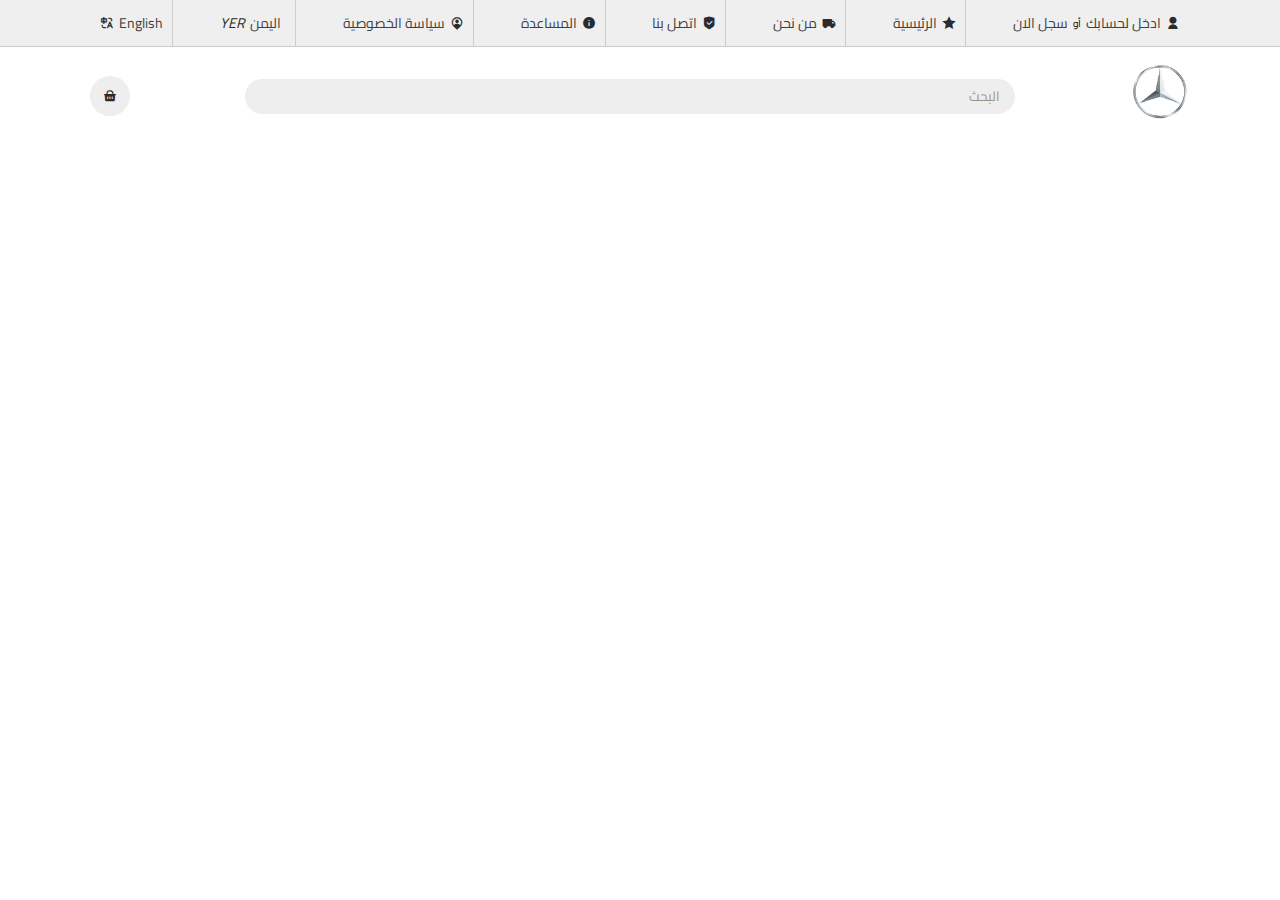
==== index.html @ 4c29668a "add header v1 not responsive" ====
<!DOCTYPE html>
<html lang="en">
<head>
    <meta charset="UTF-8">
    <meta http-equiv="X-UA-Compatible" content="IE=edge">
    <meta name="viewport" content="width=device-width, initial-scale=1.0">
    <meta name="author" content="hadi ahmed">
    <meta name="description" content="E-book-library">
    <meta name="keywoard" content="html , css , js">
    <link rel="stylesheet" href="css/style.css">
    <link rel="stylesheet" href="fonts/remixicon.css">
    <title>E-library Project</title>
</head>
<body>
    <header id="header" class="header">
        <div class="top-header">
            <div class="top-header-wrapper container">
                <ul>
                    <li>
                        <div class="regester-op nav-item" href="#">
                            <i class="ri-user-fill"></i>
                            <a class="create-acount" href="">ادخل لحسابك</a>
                            <span class="separator">أو</span>
                            <a class="login" href="">سجل الان</a>

                        </div>
                    </li>
                    <li>
                        <div class="nav-item" href="#">
                            <i class="ri-star-fill"></i>
                            <a class="home" href="">الرئيسية</a>
                        </div>
                    </li>
                    <li>
                        <div class="nav-item" href="#">
                            <i class="ri-truck-fill"></i>
                            <a class="about" href="">من نحن</a>
                        </div>
                    </li>
                    <li>
                        <div class="nav-item" href="#">
                            <i class="ri-shield-check-fill"></i>
                            <a class="contact" href="">اتصل بنا</a>
                        </div>
                    </li>
                    <li>
                        <div class="nav-item" href="#">
                            <i class="ri-information-fill"></i>
                            <a class="help" href="">المساعدة</a>
                        </div>
                    </li>
                    <li>
                        <div class="nav-item" href="#">
                            <i class="ri-map-pin-user-fill"></i>
                            <a class="permission" href="">سياسة الخصوصية</a>
                        </div>
                    </li>
                    <li>
                        <div class="country nav-item" href="#">
                            <i class="contry-flag"></i>
                            <a class="create-acount" href="">اليمن</a>
                            <i class="contry-currency">YER</i>
                        </div>
                    </li>
                    <li>
                        <div class="nav-item languages" href="#">
                            <i class="ri-translate"></i>
                            <a class="language" href="">english</a>
                        </div>
                    </li>
                    
                </ul>

            </div>
        </div>
        <div class="main-header">
            <div class="container main-header-wrapper">
                <div class="logo">
                    <a href="#"><img src="images/logo.png"></a>
                </div>
                <form class="search-frm">
                    <input type="search" placeholder="البحث">
                </form>
                <div class="basket">
                    <i class="ri-shopping-basket-fill"></i>
                </div>
            </div>

        </div>
        
    </header>


    <script src="js/script.js">

    </script>
    
</body>
</html>
---- css/style.css ----
@import url('https://fonts.googleapis.com/css2?family=Cairo:wght@200;300;400;500;600;700;800;900&display=swap');
/* ########### start global items ###########*/
:root
{
    --icon-color:#2b2b2b;
    --link-color:#423F3E;
    --input-bk:#eee;
    --input-color:#9A9483;
    --top-bar-bk:#efefef;
}
*
{
    margin: 0;
    padding: 0;
    box-sizing: border-box;
    border: none;
    outline: none;
    text-decoration: none;
    text-transform: capitalize;
    transition:all 0.5s linear;
    font-family: 'Cairo', sans-serif;
}
html
{
    font-size: 62.5%;
    scroll-behavior: smooth;
    scroll-padding-top: 9rem;
    overflow-x: hidden;
    direction: rtl;
}
body
{
    overflow-x: hidden;
    font-family: 'Cairo', sans-serif;
}
.container
{
    padding: 0 2rem;
    margin: 0 auto;
}
ul
{
    list-style: none;
}
img
{
    max-width: 100%;
    margin: auto;
}
i
{
    font-size: 1.4rem;
    color: var(--icon-color);
}
a
{
    font-size: 1.4rem;
    color: var(--link-color);
}

/*############ start header ##############*/
.header
{
    display: flex;
    align-items: center;
    flex-direction: column;
}
.header .top-header
{
    background: var(--top-bar-bk);
    width: 100%;
    border-bottom: 0.05rem solid #2424242a;
}
.header .top-header .top-header-wrapper ul
{
    display: flex;
    align-items: center;
    justify-content: space-between;
}
.header .top-header .top-header-wrapper ul li
{
    position: relative;

}
.header .top-header .top-header-wrapper ul li .languages i
{
    order: 2;

}
.header .top-header .top-header-wrapper ul li .languages .language
{
    order: 1;

}
.header .top-header .top-header-wrapper ul li:not(:first-of-type):before
{
    content: "";
    position: absolute;
    width: 0.1rem;
    height: 100%;
    background: #2424242a;

}
.header .top-header .top-header-wrapper ul li div
{
    padding: 1rem;
}
.header .top-header .top-header-wrapper .nav-item
{
    display: inline-flex;
    align-items: center;
    justify-content: center;
    column-gap: 0.5rem;
}
.header .main-header
{
    width: 100%;
    padding: 1.5rem;

}
.header .main-header .main-header-wrapper
{
    display: flex;
    justify-content: space-between;
    align-items: center;
}
.header .main-header .logo
{
    flex: 0 0 6rem;
}
.header .main-header .search-frm
{
    flex: 0 0 70%;
}
.header .main-header .search-frm input
{
    background: var(--input-bk);
    width: 100%;
    border-radius: 5rem;
    padding: .5rem;
}
.header .main-header .search-frm input::placeholder
{
    padding-right: 1rem;
    color: var(--input-color);
}
.header .main-header .basket
{
    background: var(--input-bk);
    width: 4rem;
    height: 4rem;
    line-height: 4rem;
    text-align: center;
    border-radius: 50%;
}
.header .main-header .basket i
{
    
}
/*############ end header ##############*/














/* ######### media query ###################*/
@media(max-width:567px)
{
    .container
    {
        width: 567px;
    }
}
@media(min-width:567px)
{
    .container
    {
        width: 540px;
    }
}
@media(min-width:768px)
{
    .container
    {
        width: 720px;
    }
}
@media(min-width:992px)
{
    .container
    {
        width: 960px;
    }
}
@media(min-width:1200px)
{
    .container
    {
        width: 1140px;
    }
}
@media(min-width:1400px)
{
    .container
    {
        width: 1320px;
    }
}
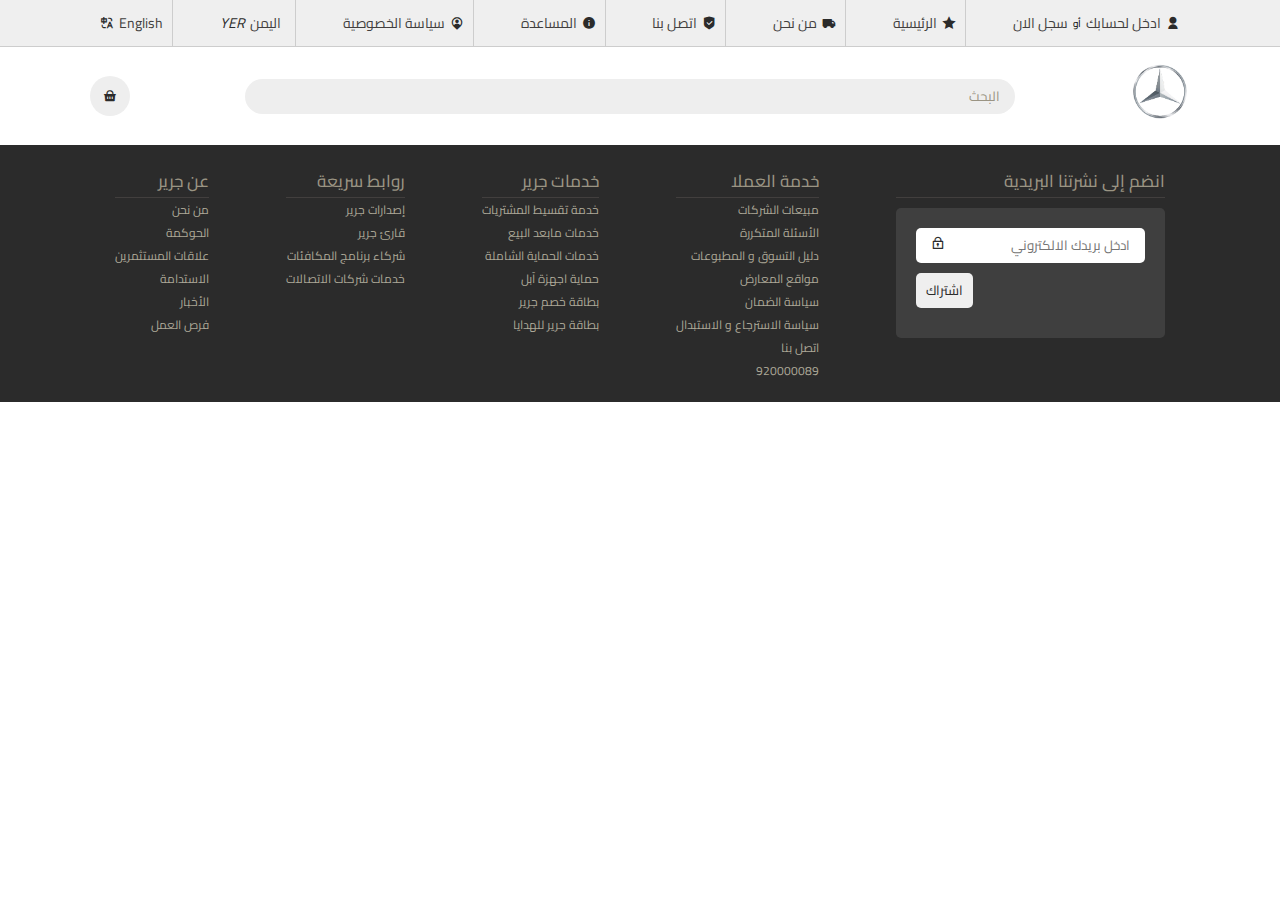
==== commit 48416937: "add footer without responsive" ====
--- a/index.html
+++ b/index.html
@@ -12,7 +12,9 @@
     <title>E-library Project</title>
 </head>
 <body>
+    <!--start header-->
     <header id="header" class="header">
+        <!--start top-bar-header-->
         <div class="top-header">
             <div class="top-header-wrapper container">
                 <ul>
@@ -73,6 +75,9 @@
 
             </div>
         </div>
+        <!--end top-bar-header-->
+
+        <!--start main-header-->
         <div class="main-header">
             <div class="container main-header-wrapper">
                 <div class="logo">
@@ -85,10 +90,75 @@
                     <i class="ri-shopping-basket-fill"></i>
                 </div>
             </div>
-
         </div>
+        <!--end main-header-->
         
     </header>
+    <!--end header-->
+
+
+
+    <!--start footer-->
+    <footer class="footer">
+        <div class="footer-links">
+            <div class="container">
+                <div class="footer-boxs">
+                    <div class="box">
+                        <h3>انضم إلى نشرتنا البريدية</h3>
+                        <div class="frm-container">
+                            <form>
+                                <div class="input-email">
+                                    <input type="email" placeholder="ادخل بريدك الالكتروني">
+                                    <i class="ri-lock-2-line"></i>
+                                </div>
+                                <input type="submit" class="btn" value="اشتراك">
+                            </form>
+                        </div>
+                    </div>
+                    <div class="box">
+                        <h3>خدمة العملا</h3>
+                        <a>مبيعات الشركات</a>
+                        <a>الأسئلة المتكررة</a>
+                        <a> دليل التسوق و المطبوعات</a>
+                        <a>مواقع المعارض</a>
+                        <a>سياسة الضمان</a>
+                        <a>سياسة الاسترجاع و الاستبدال </a>
+                        <a>اتصل بنا</a>
+                        <a>920000089</a>
+                        
+                    </div>
+                    <div class="box">
+                        <h3>خدمات جرير</h3>
+                        <a>خدمة تقسيط المشتريات</a>
+                        <a>خدمات مابعد البيع</a>
+                        <a> خدمات الحماية الشاملة</a>
+                        <a>حماية اجهزة آبل</a>
+                        <a>بطاقة خصم جرير</a>
+                        <a>بطاقة جرير للهدايا </a>
+                        
+                    </div>
+                    <div class="box">
+                        <h3>روابط سريعة</h3>
+                        <a>إصدارات جرير</a>
+                        <a>قارئ جرير</a>
+                        <a> شركاء برنامج المكافئات  </a>
+                        <a> خدمات شركات الاتصالات</a>
+                    </div>
+                    <div class="box">
+                        <h3 class="about-head">عن جرير</h3>
+                        <a>من نحن</a>
+                        <a>الحوكمة</a>
+                        <a>علاقات المستثمرين</a>
+                        <a>الاستدامة</a>
+                        <a>الأخبار</a>
+                        <a>فرص العمل</a>
+                        
+                    </div>
+                </div>
+            </div>
+        </div>
+    </footer>
+    <!--end footer-->
 
 
     <script src="js/script.js">
--- a/css/style.css
+++ b/css/style.css
@@ -56,6 +56,15 @@
 {
     font-size: 1.4rem;
     color: var(--link-color);
+    cursor: pointer;
+}
+.btn
+{
+    padding: 0.5rem 1rem;
+    border-radius: .5rem;
+    background: #efefef;
+    color: var(--icon-color);
+    margin: 1rem 0;
 }
 
 /*############ start header ##############*/
@@ -168,8 +177,58 @@
 
 
 
-
-
+/*############ start footer ##############*/
+.footer
+{
+    padding: 2rem;
+    background: var(--icon-color);
+}
+.footer h3
+{
+    color: var(--input-color);
+    border-bottom: 0.1rem solid var(--link-color);
+    font-size: 1.7rem;
+    font-weight: 500;
+}
+.footer .footer-boxs
+{
+    display: flex;
+    justify-content: space-between;
+    margin:0 2.5rem;
+    
+}
+.footer .footer-boxs .box
+{
+    display: flex;
+    flex-direction: column;
+}
+.footer .frm-container
+{
+    background: #3f3f3f;
+    width: 100%;
+    padding: 2rem;
+    margin-top: 1rem;
+    border-radius: 0.5rem;
+}
+.footer .frm-container form
+{
+    display: flex;
+    flex-direction: column;
+    align-items: self-end;
+}
+.footer form .input-email
+{
+    background: white;
+    padding: .5rem 1.5rem;
+    border-radius: 0.5rem;
+}
+.footer .footer-boxs .box a
+{
+    color: #ada898;
+    font-size: 1.2rem;
+}
+
+/*############ end footer ##############*/
 
 
 /* ######### media query ###################*/
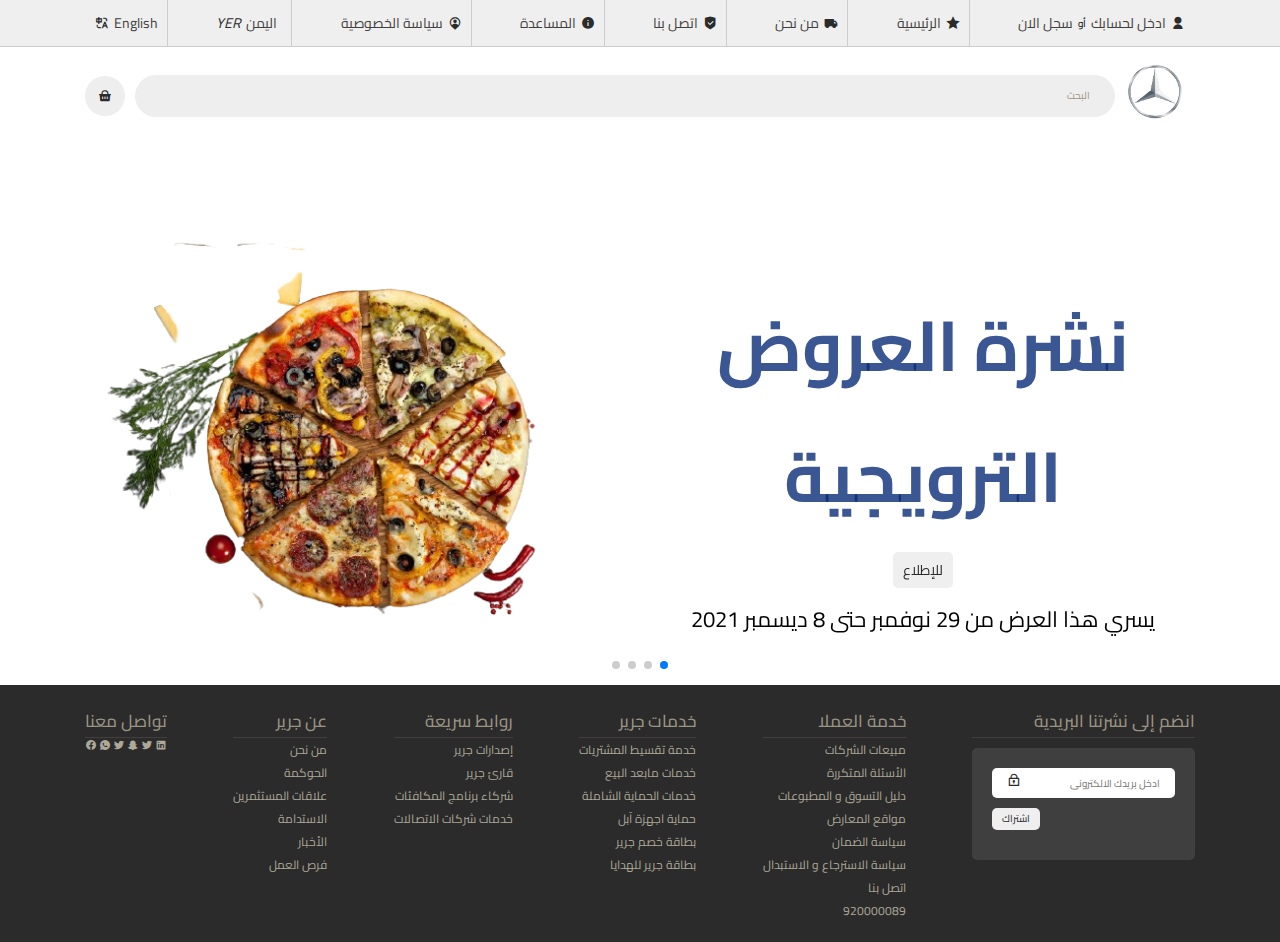
==== commit 5585a140: "add category" ====
--- a/index.html
+++ b/index.html
@@ -8,6 +8,10 @@
     <meta name="description" content="E-book-library">
     <meta name="keywoard" content="html , css , js">
     <link rel="stylesheet" href="css/style.css">
+    <!--walper slider library-->
+    <link rel="stylesheet"href="css/swiper-bundle.min.css"/>
+    <!--normalize library-->
+    <link rel="stylesheet" href="css/normalize.css">
     <link rel="stylesheet" href="fonts/remixicon.css">
     <title>E-library Project</title>
 </head>
@@ -16,7 +20,7 @@
     <header id="header" class="header">
         <!--start top-bar-header-->
         <div class="top-header">
-            <div class="top-header-wrapper container">
+            <div class="container">
                 <ul>
                     <li>
                         <div class="regester-op nav-item" href="#">
@@ -24,7 +28,7 @@
                             <a class="create-acount" href="">ادخل لحسابك</a>
                             <span class="separator">أو</span>
                             <a class="login" href="">سجل الان</a>
-
+    
                         </div>
                     </li>
                     <li>
@@ -72,7 +76,6 @@
                     </li>
                     
                 </ul>
-
             </div>
         </div>
         <!--end top-bar-header-->
@@ -80,6 +83,9 @@
         <!--start main-header-->
         <div class="main-header">
             <div class="container main-header-wrapper">
+                <div class="togle-menu">
+                    <i class="ri-menu-line"></i>
+                </div>
                 <div class="logo">
                     <a href="#"><img src="images/logo.png"></a>
                 </div>
@@ -96,70 +102,136 @@
     </header>
     <!--end header-->
 
+    <!--start home section-->
+    <section class="home container" id="home">
+        <div class="swiper home-slider">
+            <div class="swiper-wrapper wrapper">
+                <div class="swiper-slide slide">
+                    <div class="content">
+                        <h3>نشرة العروض الترويجية </h3>
+                        <a href="#" class="btn">للإطلاع</a>
+                        <p> يسري هذا العرض من 29 نوفمبر حتى 8 ديسمبر 2021</p>
+                    </div>
+                    <div class="image">
+                        <img src="images/AdobeStock_45358513_Preview.png" id="imgone" alt="">
+                    </div>
+                </div>
+                <div class="swiper-slide slide">
+                    <div class="content">
+                        <h3>نشرة العروض الترويجية </h3>
+                        <a href="#" class="btn">للإطلاع</a>
+                        <p> يسري هذا العرض من 29 نوفمبر حتى 8 ديسمبر 2021</p>
+                    </div>
+                    <div class="image">
+                        <img src="images/AdobeStock_216540976_Preview.png" id="imgone" alt="">
+                    </div>
+                </div>
+                <div class="swiper-slide slide">
+                    <div class="content">
+                        <h3>نشرة العروض الترويجية </h3>
+                        <a href="#" class="btn">للإطلاع</a>
+                        <p> يسري هذا العرض من 29 نوفمبر حتى 8 ديسمبر 2021</p>
+                    </div>
+                    <div class="image">
+                        <img src="images/AdobeStock_153325055_Preview (1).png" id="imgone" alt="">
+                    </div>
+                </div>
+                <div class="swiper-slide slide">
+                    <div class="content">
+                        <h3>نشرة العروض الترويجية </h3>
+                        <a href="#" class="btn">للإطلاع</a>
+                        <p> يسري هذا العرض من 29 نوفمبر حتى 8 ديسمبر 2021</p>
+                    </div>
+                    <div class="image">
+                        <img src="images/AdobeStock_175260252_Preview.png" id="imgone" alt="">
+                    </div>
+                </div>
+            </div>
+            <div class="swiper-pagination"></div>
+        </div>
+
+    </section>
+    <!--end home section-->
+
 
 
     <!--start footer-->
     <footer class="footer">
         <div class="footer-links">
-            <div class="container">
-                <div class="footer-boxs">
-                    <div class="box">
-                        <h3>انضم إلى نشرتنا البريدية</h3>
-                        <div class="frm-container">
-                            <form>
-                                <div class="input-email">
-                                    <input type="email" placeholder="ادخل بريدك الالكتروني">
-                                    <i class="ri-lock-2-line"></i>
-                                </div>
-                                <input type="submit" class="btn" value="اشتراك">
-                            </form>
-                        </div>
-                    </div>
-                    <div class="box">
-                        <h3>خدمة العملا</h3>
-                        <a>مبيعات الشركات</a>
-                        <a>الأسئلة المتكررة</a>
-                        <a> دليل التسوق و المطبوعات</a>
-                        <a>مواقع المعارض</a>
-                        <a>سياسة الضمان</a>
-                        <a>سياسة الاسترجاع و الاستبدال </a>
-                        <a>اتصل بنا</a>
-                        <a>920000089</a>
-                        
-                    </div>
-                    <div class="box">
-                        <h3>خدمات جرير</h3>
-                        <a>خدمة تقسيط المشتريات</a>
-                        <a>خدمات مابعد البيع</a>
-                        <a> خدمات الحماية الشاملة</a>
-                        <a>حماية اجهزة آبل</a>
-                        <a>بطاقة خصم جرير</a>
-                        <a>بطاقة جرير للهدايا </a>
-                        
-                    </div>
-                    <div class="box">
-                        <h3>روابط سريعة</h3>
-                        <a>إصدارات جرير</a>
-                        <a>قارئ جرير</a>
-                        <a> شركاء برنامج المكافئات  </a>
-                        <a> خدمات شركات الاتصالات</a>
-                    </div>
-                    <div class="box">
-                        <h3 class="about-head">عن جرير</h3>
-                        <a>من نحن</a>
-                        <a>الحوكمة</a>
-                        <a>علاقات المستثمرين</a>
-                        <a>الاستدامة</a>
-                        <a>الأخبار</a>
-                        <a>فرص العمل</a>
-                        
-                    </div>
-                </div>
-            </div>
+            <div class="container footer-boxs">
+                <div class="box">
+                    <h3>انضم إلى نشرتنا البريدية</h3>
+                    <div class="frm-container">
+                        <form>
+                            <div class="input-email">
+                                <input type="email" placeholder="ادخل بريدك الالكتروني">
+                                <i class="ri-lock-2-line"></i>
+                            </div>
+                            <input type="submit" class="btn" value="اشتراك">
+                        </form>
+                    </div>
+                </div>
+                <div class="box">
+                    <h3>خدمة العملا</h3>
+                    <a>مبيعات الشركات</a>
+                    <a>الأسئلة المتكررة</a>
+                    <a> دليل التسوق و المطبوعات</a>
+                    <a>مواقع المعارض</a>
+                    <a>سياسة الضمان</a>
+                    <a>سياسة الاسترجاع و الاستبدال </a>
+                    <a>اتصل بنا</a>
+                    <a>920000089</a>
+                    
+                </div>
+                <div class="box">
+                    <h3>خدمات جرير</h3>
+                    <a>خدمة تقسيط المشتريات</a>
+                    <a>خدمات مابعد البيع</a>
+                    <a> خدمات الحماية الشاملة</a>
+                    <a>حماية اجهزة آبل</a>
+                    <a>بطاقة خصم جرير</a>
+                    <a>بطاقة جرير للهدايا </a>
+                    
+                </div>
+                <div class="box">
+                    <h3>روابط سريعة</h3>
+                    <a>إصدارات جرير</a>
+                    <a>قارئ جرير</a>
+                    <a> شركاء برنامج المكافئات  </a>
+                    <a> خدمات شركات الاتصالات</a>
+                </div>
+                <div class="box">
+                    <h3 class="about-head">عن جرير</h3>
+                    <a>من نحن</a>
+                    <a>الحوكمة</a>
+                    <a>علاقات المستثمرين</a>
+                    <a>الاستدامة</a>
+                    <a>الأخبار</a>
+                    <a>فرص العمل</a>
+                    
+                </div>
+                <div class="box social-media">
+                    <h3 class="about-head">تواصل معنا</h3>
+                    <div class="social-icons">
+                        <a class="ri-facebook-circle-fill"></a>
+                        <a class="ri-whatsapp-fill"></a>
+                        <a class="ri-twitter-fill"></a>
+                        <a class="ri-snapchat-fill"></a>
+                        <a class="ri-twitter-fill"></a>
+                        <a class="ri-linkedin-box-fill"></a>
+                    </div>
+                    
+                    
+                </div>
+                
+            </div>
+            
         </div>
     </footer>
     <!--end footer-->
 
+
+    <script src="js/swiper-bundle.min.js"></script>
 
     <script src="js/script.js">
 
--- a/css/style.css
+++ b/css/style.css
@@ -35,8 +35,9 @@
 }
 .container
 {
-    padding: 0 2rem;
+    padding: 0 1.5rem;
     margin: 0 auto;
+    
 }
 ul
 {
@@ -80,28 +81,28 @@
     width: 100%;
     border-bottom: 0.05rem solid #2424242a;
 }
-.header .top-header .top-header-wrapper ul
+.header .top-header ul
 {
     display: flex;
     align-items: center;
     justify-content: space-between;
 }
-.header .top-header .top-header-wrapper ul li
+.header .top-header ul li
 {
     position: relative;
 
 }
-.header .top-header .top-header-wrapper ul li .languages i
+.header .top-header ul li .languages i
 {
     order: 2;
 
 }
-.header .top-header .top-header-wrapper ul li .languages .language
+.header .top-header ul li .languages .language
 {
     order: 1;
 
 }
-.header .top-header .top-header-wrapper ul li:not(:first-of-type):before
+.header .top-header ul li:not(:first-of-type):before
 {
     content: "";
     position: absolute;
@@ -110,11 +111,11 @@
     background: #2424242a;
 
 }
-.header .top-header .top-header-wrapper ul li div
+.header .top-header ul li div
 {
     padding: 1rem;
 }
-.header .top-header .top-header-wrapper .nav-item
+.header .top-header .nav-item
 {
     display: inline-flex;
     align-items: center;
@@ -132,6 +133,12 @@
     display: flex;
     justify-content: space-between;
     align-items: center;
+    column-gap: 1rem;
+}
+.header .main-header .togle-menu i
+{
+    font-size: 2.5rem;
+    display: none;
 }
 .header .main-header .logo
 {
@@ -139,14 +146,14 @@
 }
 .header .main-header .search-frm
 {
-    flex: 0 0 70%;
+    flex: 1 1 70%;
 }
 .header .main-header .search-frm input
 {
     background: var(--input-bk);
     width: 100%;
     border-radius: 5rem;
-    padding: .5rem;
+    padding: 1.5rem;
 }
 .header .main-header .search-frm input::placeholder
 {
@@ -170,7 +177,56 @@
 
 
 
-
+/*start home section*/
+.home .home-slider .slide
+{
+    display: flex;
+    flex-wrap: wrap;
+    align-items: center;
+    gap: 2rem;
+    padding-top: 9rem;
+}
+.home .home-slider .slide .content
+{
+    display: flex;
+    flex-direction: column;
+    flex:1 1 45rem;
+    letter-spacing: -0.8px;
+}
+.home .home-slider .slide .image
+{
+    flex: 1 1 45rem;
+}
+.home .home-slider .slide .image img
+{
+    width: 100%;
+}
+
+.home .home-slider .slide .content h3
+{
+    color: #092c77cb;
+    font-size: 7rem;
+    text-align: center;
+}
+.home .home-slider .slide .content p
+{
+    color: black;
+    font-size: 2.2rem;
+    padding: .5rem 0;
+    line-height: 1.5;
+    text-align: center;
+}
+.home .home-slider .slide .content a
+{
+
+    margin: 1rem auto;
+}
+.swiper-pagination-bullet-active
+{
+    background: var(--green);
+}
+
+/*end home section*/
 
 
 
@@ -180,7 +236,7 @@
 /*############ start footer ##############*/
 .footer
 {
-    padding: 2rem;
+    padding: 2rem 0;
     background: var(--icon-color);
 }
 .footer h3
@@ -194,14 +250,10 @@
 {
     display: flex;
     justify-content: space-between;
-    margin:0 2.5rem;
-    
-}
-.footer .footer-boxs .box
-{
-    display: flex;
-    flex-direction: column;
-}
+    flex-wrap: wrap;
+    
+}
+
 .footer .frm-container
 {
     background: #3f3f3f;
@@ -222,6 +274,11 @@
     padding: .5rem 1.5rem;
     border-radius: 0.5rem;
 }
+.footer .footer-boxs .box
+{
+    display: flex;
+    flex-direction: column;
+}
 .footer .footer-boxs .box a
 {
     color: #ada898;
@@ -232,29 +289,60 @@
 
 
 /* ######### media query ###################*/
-@media(max-width:567px)
+/* @media(max-width:567px)
 {
     .container
     {
         width: 567px;
     }
-}
-@media(min-width:567px)
-{
-    .container
-    {
-        width: 540px;
-    }
+} */
+@media(max-width:576px)
+{
+    html
+    {
+        font-size: 50%;
+    }
+    .container
+    {
+       
+    }
+    .header .top-header
+    {
+        display: none;
+    }
+    .header .main-header .togle-menu i
+    {
+        display: inline-block;
+    }
+    .footer .footer-boxs
+    {
+        flex-direction: column;
+    }
+    .footer .footer-boxs .box a
+    {
+        display: none;
+    }
+    .footer .footer-boxs .social-media a
+    {
+        display: inline-block;
+    }
+    
 }
 @media(min-width:768px)
 {
+  
     .container
     {
         width: 720px;
     }
-}
+  
+    
+    
+}
+
 @media(min-width:992px)
 {
+    
     .container
     {
         width: 960px;
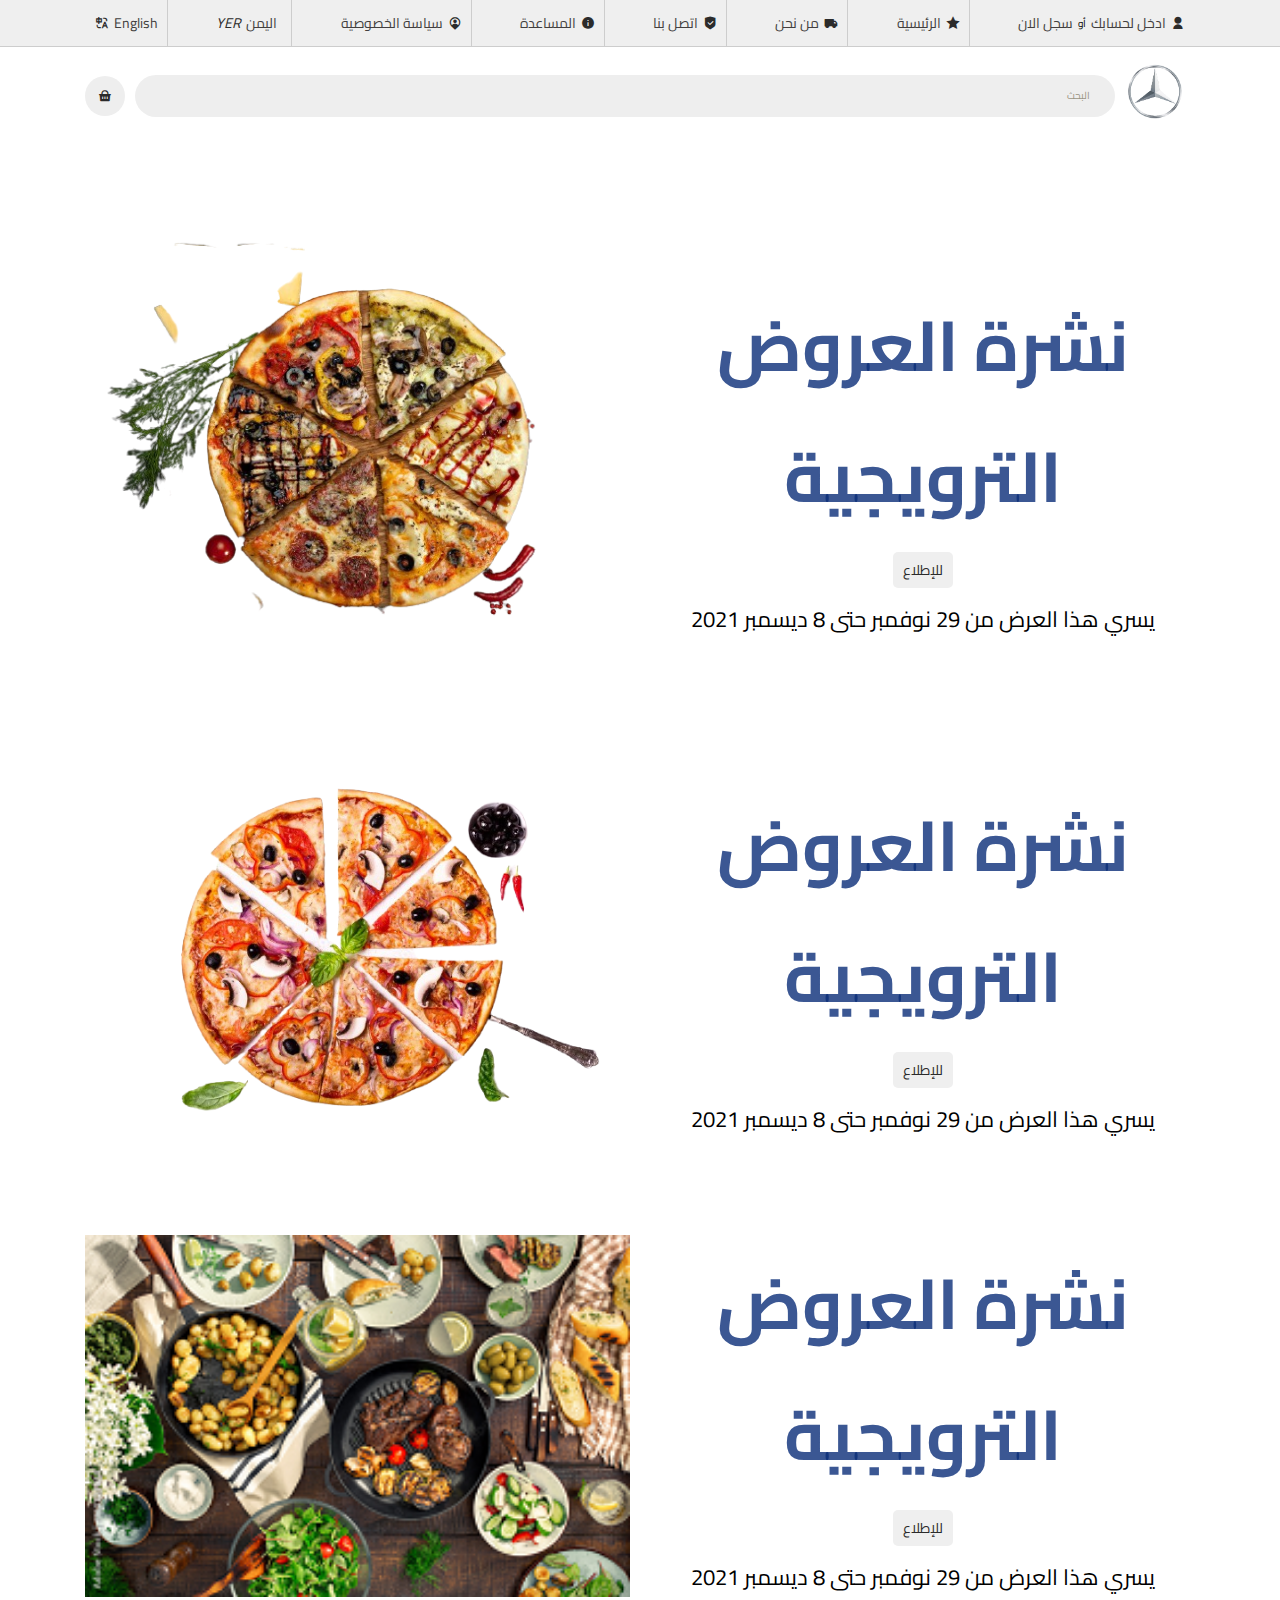
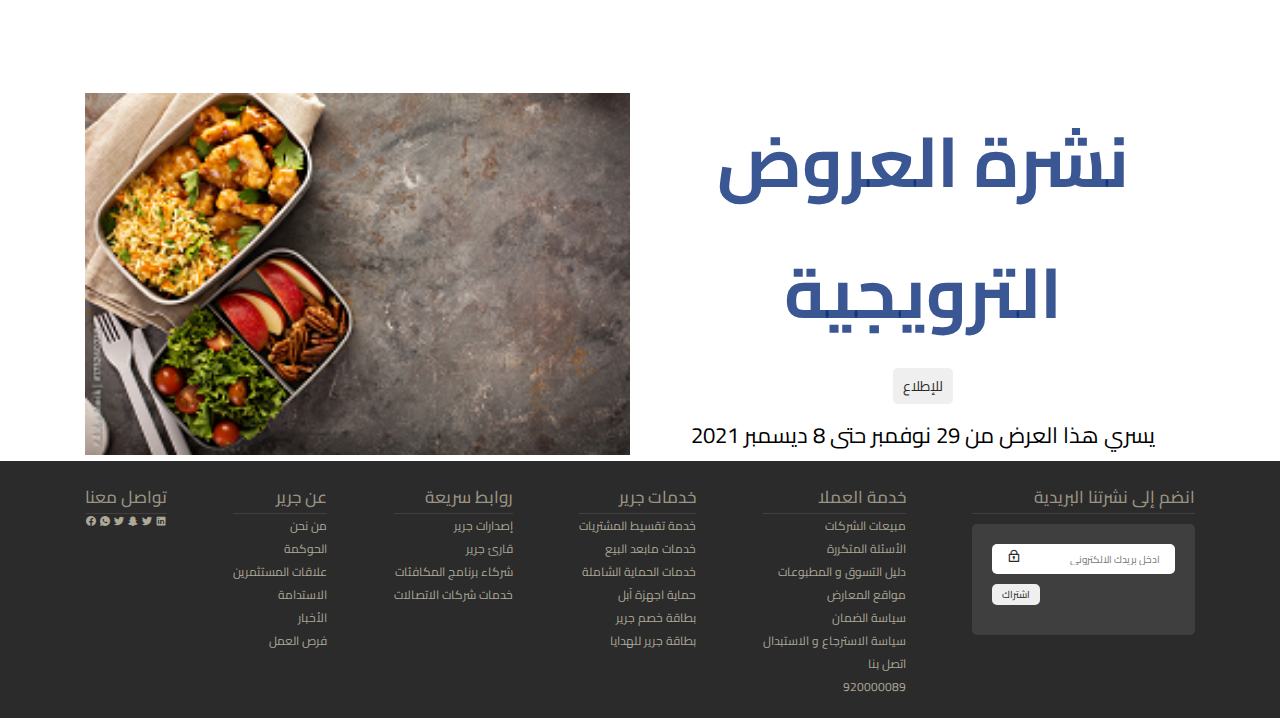
==== commit b12da6a0: "add category section" ====
--- a/index.html
+++ b/index.html
@@ -8,8 +8,6 @@
     <meta name="description" content="E-book-library">
     <meta name="keywoard" content="html , css , js">
     <link rel="stylesheet" href="css/style.css">
-    <!--walper slider library-->
-    <link rel="stylesheet"href="css/swiper-bundle.min.css"/>
     <!--normalize library-->
     <link rel="stylesheet" href="css/normalize.css">
     <link rel="stylesheet" href="fonts/remixicon.css">
@@ -230,9 +228,6 @@
     </footer>
     <!--end footer-->
 
-
-    <script src="js/swiper-bundle.min.js"></script>
-
     <script src="js/script.js">
 
     </script>
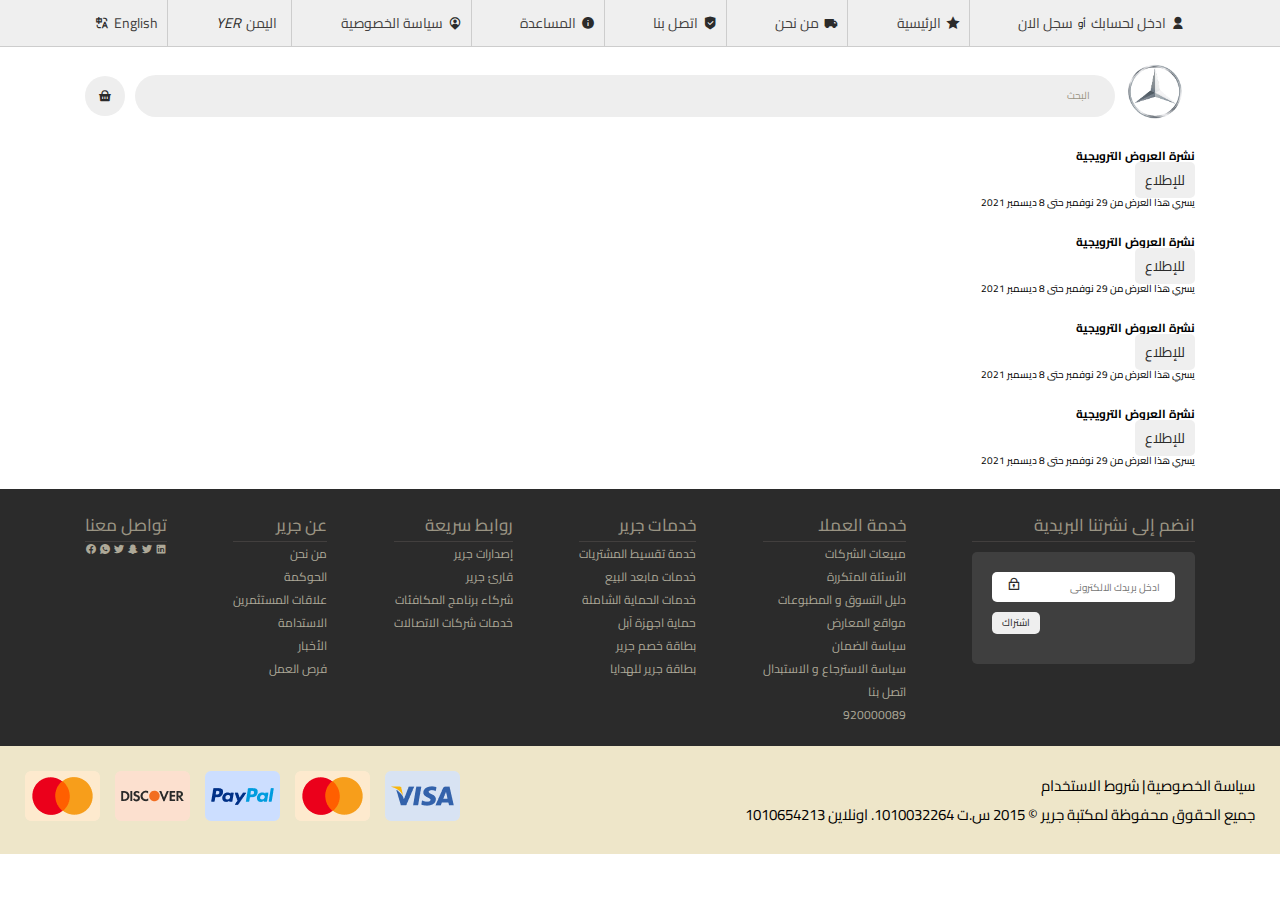
==== commit ac197c10: "details and check list" ====
--- a/index.html
+++ b/index.html
@@ -19,7 +19,7 @@
         <!--start top-bar-header-->
         <div class="top-header">
             <div class="container">
-                <ul>
+                <ul class="menu_list" id="menu_list">
                     <li>
                         <div class="regester-op nav-item" href="#">
                             <i class="ri-user-fill"></i>
@@ -81,7 +81,7 @@
         <!--start main-header-->
         <div class="main-header">
             <div class="container main-header-wrapper">
-                <div class="togle-menu">
+                <div class="togle-menu" id="togle-menu">
                     <i class="ri-menu-line"></i>
                 </div>
                 <div class="logo">
@@ -147,12 +147,8 @@
             </div>
             <div class="swiper-pagination"></div>
         </div>
-
     </section>
     <!--end home section-->
-
-
-
     <!--start footer-->
     <footer class="footer">
         <div class="footer-links">
@@ -178,8 +174,7 @@
                     <a>سياسة الضمان</a>
                     <a>سياسة الاسترجاع و الاستبدال </a>
                     <a>اتصل بنا</a>
-                    <a>920000089</a>
-                    
+                    <a>920000089</a>    
                 </div>
                 <div class="box">
                     <h3>خدمات جرير</h3>
@@ -188,8 +183,7 @@
                     <a> خدمات الحماية الشاملة</a>
                     <a>حماية اجهزة آبل</a>
                     <a>بطاقة خصم جرير</a>
-                    <a>بطاقة جرير للهدايا </a>
-                    
+                    <a>بطاقة جرير للهدايا </a>   
                 </div>
                 <div class="box">
                     <h3>روابط سريعة</h3>
@@ -206,7 +200,6 @@
                     <a>الاستدامة</a>
                     <a>الأخبار</a>
                     <a>فرص العمل</a>
-                    
                 </div>
                 <div class="box social-media">
                     <h3 class="about-head">تواصل معنا</h3>
@@ -218,12 +211,27 @@
                         <a class="ri-twitter-fill"></a>
                         <a class="ri-linkedin-box-fill"></a>
                     </div>
-                    
-                    
-                </div>
-                
-            </div>
-            
+                </div>
+            </div>
+        </div>
+        <div class="bottom-footer">
+            <div class="copy-right-section">
+                <div class="top-copy-right">
+                    <span>سياسة الخصوصية</span>
+                    <span>|</span>
+                    <span>شروط الاستخدام</span>
+                </div>
+                <div class="bottom-copy-right">
+                    <span>جميع الحقوق محفوظة لمكتبة جرير &copy; 2015 س.ت 1010032264. اونلاين 1010654213</span>
+                </div>
+            </div>
+            <div class="visa-section">
+                <a href="#"><img src="images/card1.png" alt="qitaf visa"></a>
+                <a href="#"><img src="images/card2.png" alt="mada visa"></a>
+                <a href="#"><img src="images/card3.png" alt="visa visa"></a>
+                <a href="#"><img src="images/card4.png" alt="master card"></a>
+                <a href="#"><img src="images/card2.png" alt="amercan express"></a>
+            </div>
         </div>
     </footer>
     <!--end footer-->
--- a/css/style.css
+++ b/css/style.css
@@ -80,12 +80,17 @@
     background: var(--top-bar-bk);
     width: 100%;
     border-bottom: 0.05rem solid #2424242a;
+    position: relative;
 }
 .header .top-header ul
 {
     display: flex;
     align-items: center;
     justify-content: space-between;
+}
+.header .top-header ul.active
+{
+    transform: translatex(0vw);
 }
 .header .top-header ul li
 {
@@ -168,76 +173,1122 @@
     line-height: 4rem;
     text-align: center;
     border-radius: 50%;
+    position: relative;
+    cursor: pointer;
 }
 .header .main-header .basket i
 {
     
 }
+.header .main-header .basket .conter
+{
+    position: absolute;
+    display: inline-block;
+    width: 2rem;
+    height: 2rem;
+    top: -2px;
+    left: -10px;
+    background: #000;
+    color: #fff;
+    line-height: 2rem;
+    border-radius: 50%;
+
+}
+
+/* start login modale*/
+
+.modal-login,
+.modal-content
+{
+    position: absolute;
+    top: 50%;
+    left: 50%;
+    transform: translate(-50%,-50%);
+    background: #fff;
+}
+.modal-login
+{
+    width: 100vw;
+    height: 100vh;
+    background: rgba(0,0,0,0.6);
+    z-index: 2500;
+    display: none;
+}
+.modal-login.active
+{
+    display: block;
+}
+.modal-content
+{
+    width: 400px;
+    height: 350px;
+    padding: 1.8rem;
+    border-radius: 5px;
+    box-shadow: 0 3px 12px 0 rgba(0, 0, 0, 0.3);
+}
+.modal-content h2
+{
+    text-align: center;
+    font-size: 2rem;
+    border-bottom: 0.05rem solid #22222229;
+    padding: 1rem;
+    margin-bottom: 1rem;
+}
+.modal-content form
+{
+    width: 100%;
+}
+.modal-content form .email-input,
+.modal-content form .password-input
+{
+    margin-bottom: 1rem;
+    background: #eee;
+
+}
+.modal-content form .email-input input,
+.modal-content form .password-input input
+{
+    width: 100%;
+    padding: 1.5rem 1.5rem;
+    border-radius: 0.5rem;
+    background: transparent;
+
+}
+.modal-login .modal-content form input[type="submit"]
+{
+    width: 100%;
+    background: rgb(243, 43, 43);
+    color: white;
+    padding: 1.5rem;
+    border-radius: 0.5rem;
+    margin-bottom: 4rem;
+    font-size: 1.7rem;
+
+
+}
+.modal-content form .sure-msg
+{
+   display: block;
+   text-align: center;
+   margin: 0.5rem 0;
+}
+.modal-content .create-acount
+{
+    text-align: center;
+    padding: 1.5rem 4.5rem;
+    border-radius: 0.5rem;
+    display: block;
+    margin: 1rem auto;
+    background: #fff;
+    box-shadow: 0 2px 10px 0 rgba(0, 0, 0, 0.2);
+}
+.close-btn
+{
+    position: relative;
+    right: 5%;
+    top: 5%;
+    width: 40px;
+    height: 40px;
+    background: #ccc;
+    line-height: 40px;
+    text-align: center;
+    border-radius: 50%;
+    cursor: pointer;
+}
+.close-btn i
+{
+    font-size: 2.5rem;
+    color: #2b2b2b;
+
+}
+/* end login modale*/
+
+
+/* start signin modale*/
+
+.modal-signin,
+.modal-content
+{
+    position: absolute;
+    top: 50%;
+    left: 50%;
+    transform: translate(-50%,-50%);
+    background: #fff;
+}
+.modal-signin
+{
+    width: 100vw;
+    height: 100vh;
+    background: rgba(0,0,0,0.6);
+    z-index: 2500;
+    display: none;
+}
+.modal-signin.active
+{
+    display: block;
+}
+.modal-content
+{
+    max-width: 90%;
+    height: 630px;
+    padding: 1.8rem;
+    border-radius: 5px;
+    box-shadow: 0 3px 12px 0 rgba(0, 0, 0, 0.3);
+}
+.modal-content h2
+{
+    text-align: center;
+    font-size: 2rem;
+    border-bottom: 0.05rem solid #22222229;
+    padding: 1rem;
+    margin-bottom: 1rem;
+}
+.modal-content form
+{
+    width: 100%;
+}
+.modal-content .number-input
+{
+    display: flex;
+    justify-content: space-between;
+    
+
+
+}
+.modal-content .number-input input
+{
+    width: 70%;
+    background: #eee;
+    padding: 0 .5rem;
+    border-radius: 0.5rem;
+}
+.modal-content .number-input .number
+{
+  
+}
+.modal-content .number-input .country-code
+{
+    display: flex;
+    flex-direction: column;
+    justify-content: center;
+    align-items: center;
+    background: #eee;
+    border-radius: 0.5rem;
+    padding: 0.5rem 1rem;
+
+}
+.modal-content form .info-send
+{
+    margin-bottom: 1rem;
+    display: inline-block;
+}
+.modal-content .number-input .country-code select
+{
+    background: transparent;
+}
+.modal-content form .first-name-input,
+.modal-content form .family-name-input,
+.modal-content form .email-input,
+.modal-content form .sure-email-input,
+.modal-content form .password-input
+{
+    margin-bottom:0.5rem ;
+    background: #eee;
+
+}
+.modal-content form .first-name-input input,
+.modal-content form .family-name-input input,
+.modal-content form .email-input input,
+.modal-content form .sure-email-input input,
+.modal-content form .password-input input
+{
+    width: 100%;
+    padding: 1.5rem 1.5rem;
+    border-radius: 0.5rem;
+    background: transparent;
+
+}
+.modal-content form input[type="submit"]
+{
+    width: 100%;
+    background: #eee;
+    color: rgba(34, 34, 34, 0.664);
+    padding: 1.5rem;
+    border-radius: 0.5rem;
+    margin-bottom: 0.5rem;
+    font-size: 1.7rem;
+
+
+}
+.modal-content form input[type="submit"]:hover
+{
+    background: rgba(37, 84, 146, 0.788);
+    color: #fff;
+    cursor: pointer;
+}
+form .checkbox-sure
+{
+    display: flex;
+    align-items: center;
+}
+.modal-content form .sure-msg
+{
+   display: block;
+   text-align: center;
+   margin: 0.5rem 0;
+}
+.modal-content .create-acount
+{
+    text-align: center;
+    padding: 1.5rem 4.5rem;
+    border-radius: 0.5rem;
+    display: block;
+    margin: 1rem auto;
+    background: #fff;
+    box-shadow: 0 2px 10px 0 rgba(0, 0, 0, 0.2);
+}
+.close-signin-btn
+{
+    position: relative;
+    right: 5%;
+    top: 5%;
+    width: 40px;
+    height: 40px;
+    background: #ccc;
+    line-height: 40px;
+    text-align: center;
+    border-radius: 50%;
+    cursor: pointer;
+}
+.close-signin-btn i
+{
+    font-size: 2.5rem;
+    color: #2b2b2b;
+
+}
+/* end signin modale*/
 /*############ end header ##############*/
 
-
-
-/*start home section*/
-.home .home-slider .slide
-{
-    display: flex;
+/*############ start slider ##############*/
+.slider
+{
+    padding: 1rem 0;
+    position: relative;
+    background: linear-gradient(to right,#eee,#ada898),
+                linear-gradient(35deg,#eee,#effefe),
+                linear-gradient(90deg,#9A9483,#effefe);
+}
+.slider .form-ouer
+{
+    width: 100%;
+    overflow: hidden;
+    position: relative;
+}
+.arrow-right
+{
+    position: absolute;
+    right: 0%;
+    top: 50%;
+    transform: translate(-0%,-50%);
+    cursor: pointer;
+
+}
+.arrow-left
+{
+    position: absolute;
+    left: 0%;
+    top: 50%;
+    transform: translate(0%,-50%);
+    cursor: pointer;
+    
+}
+.arrow-right i,.arrow-left i
+{
+    font-size: 4rem;
+    color: #423F3E;
+
+}
+.slider ul
+{
+    width: 400%;
+    display: flex;
+    column-gap: 2rem;
+    animation: slidin 10s ease-in-out infinite;
+}
+.slider ul:hover
+{
+    animation-play-state: paused;
+
+}
+.slider ul li
+{
+    width: 100%;
+}
+.slider ul li .content
+{
+    display: flex;
+    flex-direction: row-reverse;
+    justify-content: space-around;
     flex-wrap: wrap;
-    align-items: center;
-    gap: 2rem;
-    padding-top: 9rem;
-}
-.home .home-slider .slide .content
-{
-    display: flex;
+}
+.slider ul li .content img
+{
+
+}
+.slider ul li .content .txt-ifon
+{
+    display: flex;
+    align-items: center;
     flex-direction: column;
-    flex:1 1 45rem;
-    letter-spacing: -0.8px;
-}
-.home .home-slider .slide .image
-{
-    flex: 1 1 45rem;
-}
-.home .home-slider .slide .image img
-{
-    width: 100%;
-}
-
-.home .home-slider .slide .content h3
-{
-    color: #092c77cb;
-    font-size: 7rem;
+
+}
+.slider ul li .content .txt-ifon h2
+{
+    font-size: 4rem;
+    font-weight: 800;
+    color: rgba(11, 11, 112, 0.801);
+}
+.slider ul li .content .txt-ifon a
+{
+    color: rgb(233, 20, 20);
+    background: rgba(230, 230, 14, 0.979);
+    font-size: 1.6rem;
+    font-weight: 900;
+    padding: 1rem 2rem;
+}
+.slider ul li .content .txt-ifon span
+{
+    font-size: 1.7rem;
+
+}
+.slider h5
+{
+    background: #2b2b2b;
     text-align: center;
-}
-.home .home-slider .slide .content p
-{
-    color: black;
+    font-size: 1.4rem;
+    color: #eee;
+    position: absolute;
+    bottom: 0;
+    width: 100%;
+    margin: 0;
+}
+@keyframes slidin
+{
+    5%,10%
+    {
+        right: -100%;
+    }
+    15%,30%
+    {
+        margin-right: -100%;
+    }
+    35%,50%
+    {
+        margin-right: -200%;
+    }
+    55%,70%
+    {
+        margin-right: -300%;
+    }
+    75%,90%
+    {
+        margin-right: -400%;
+    }
+}
+
+/*############ end slider ##############*/
+
+
+/*############ start category section ##############*/
+.category
+{
+    padding: 2rem 0;
+
+}
+.category .category-cont
+{
+    display: flex;
+    column-gap: 5%;
+
+}
+.category .filter
+{
+    flex-basis: 30%;
+
+}
+.category .filter ul
+{
+    display: flex;
+    align-items: center;
+    column-gap: 1rem;
+} 
+.category .filter ul li a
+{
+    color: rgb(80, 80, 235);
+}
+.category .category-cont .content
+{
+    flex: 0 0 60%;
+}
+.filter .filter-cho
+{
+    display: flex;
+    align-items: center;
+    column-gap: 1.5rem;
+    color: green;
+    border: 0.2rem solid green;
+    font-size: 1.6rem;
+    font-weight: 600;
+    background: #fff;
+}
+.filter .filter-cho i
+{
+    color: green;
+}
+.filter .filter-box
+{
+    overflow: hidden;
+    border: .005rem solid hsla(240, 57%, 31%, 0.5);
+    border-radius: .5rem;
+    
+
+}
+.filter-box span,
+.filter-box i,
+.filter-box label
+{
+    font-size: 1.7rem;
+}
+.filter .filter-box .filter-box-header
+{
+    background: green;
+    padding: 1rem;
+    color: #fff;
+    font-size: 2rem;
+}
+.filter .filter-box .parent-tab
+{
+    
+}
+.filter .filter-box .parent-tab label
+{
+    display: flex;
+    justify-content: space-between;
+    align-items: center;
+    padding: 1rem;
+    background: rgba(153, 183, 238, 0.507);
+    color: #2b2b2b;
+    border-bottom: 0.005rem solid rgba(101, 121, 160, 0.288);
+}
+.filter .filter-box .parent-tab .content
+{
+    display: none;
+    padding: 1rem;
+}
+.price-content
+{
+    padding: 3rem 1rem 1rem 1rem;
+
+}
+.price-content.hidden
+{
+    display: none;
+}
+.price-content .prise-range
+{
+    padding: 0 2rem;
+
+}
+.price-content .prise-range span
+{
+    display: inline-block;
+    height: 1.2rem;
+    width: 100%;
+    background:#9A9483;
+    position: relative;
+
+}
+.price-content .prise-range span::before
+{
+    content: "";
+    position: absolute;
+    left: 0;
+    top: 50%;
+    background: red;
+    width: 2rem;
+    height: 2rem;
+    transform: translate(-50%, -50%);
+    cursor: pointer;
+
+}
+.price-content .prise-range span::after
+{
+    content: "";
+    position: absolute;
+    left: 100%;
+    top: 50%;
+    background: red;
+    width: 2rem;
+    height: 2rem;
+    transform: translate(-50%, -50%);
+    cursor: pointer;
+
+}
+.price-content .prise-values
+{
+    display: flex;
+    justify-content: space-between;
+    padding: 0 1rem;
+}
+.price-content .prise-values span
+{
+    font-size: 1.7rem;
+    color: rgb(116, 104, 104);
+
+}
+.order-product
+{
+    flex: 1;
+
+}
+.order-product .show-more
+{
+    width: 100%;
+    padding: 1rem;
+    color: #fff;
+    background: rgba(37, 84, 146, 0.788);
+    border-radius: 0.5rem;
+    margin: 1rem 0;
+    cursor: pointer;
+}
+.order-product .show-more:hover
+{
+    background: rgb(30, 92, 172);
+}
+.order-product .order-criteria
+{
+    display: flex;
+    justify-content: space-between;
+    align-items: center;
+    padding: 1.5rem 0;
+
+}
+.order-product .box-wrapper
+{
+    display: grid;
+    grid-template-columns: repeat(auto-fit,minmax(13rem,1fr));
+    gap: 1.5rem;
+
+}
+.order-product .box-wrapper .box
+{
+    border: 0.1rem solid rgba(0, 0, 0, 0.5);
+    overflow: hidden;
+    border-radius: 0.5rem;
+    position: relative;
+
+}
+.order-product .box-wrapper .box .image
+{
+    height: 130px;
+    position: relative;
+}
+.order-product .box-wrapper .box .timer 
+{
+    position: absolute;
+    bottom: 0;
+    left: 0;
+    width: 100%;
+    text-align: center;
+    background: rgb(116, 104, 104);
+    color: #fff;
+    font-size: 2rem;
+    font-weight: bold;
+}
+.order-product .box-wrapper .box .image img
+{
+    width: 100%;
+    height: 100%;
+}
+.order-product .box-wrapper .box .book-name
+{
+    display: flex;
+    flex-direction: row-reverse;
+    column-gap: 0.5rem;
+    justify-content: center;
+    align-items: center;
+}
+.order-product .box-wrapper .box .book-info
+{
+    text-align: center;
+}
+.order-product .box-wrapper .box .book-price
+{
+    display: flex;
+    flex-direction: column;
+    justify-content: center;
+    text-align: center;
+}
+.order-product .box-wrapper .box .other-ref
+{
+    text-align: center;
+    margin: 0.5rem 0;
+}
+.order-product .box-wrapper .box .bottom-box
+{
+    display: flex;
+    justify-content: space-between;
+    align-items: center;
+    padding: 1.5rem;
+
+}
+.order-product .box-wrapper .box .bottom-box i
+{
+    font-size: 2rem;
+    font-weight: 600;
+    cursor: pointer;
+}
+.order-product .box-wrapper .box .bottom-box .shopping-basket
+{
+    width: 4rem;
+    height: 4rem;
+    line-height: 4rem;
+    border-radius: 50%;
+    text-align: center;
+    background: rgb(230, 21, 21);
+    cursor: pointer;
+}
+.order-product .box-wrapper .box .bottom-box .shopping-basket i
+{
+    color: #fff;
     font-size: 2.2rem;
-    padding: .5rem 0;
-    line-height: 1.5;
+}
+.footer-category
+{
+    background-color: #fff;
+    border-radius: 0 0 5px 5px;
+    padding: 15px;
+    margin: 10px -10px 0;
+    border-top: 10px solid #f1f1f1;
+}
+.footer-category h1
+{
+    color: green;
+    font-size: 1.7rem;
+}
+/*############ end category section ##############*/
+
+
+/*############ start order by category section ##############*/
+.order-by-category
+{
+    width: 100%;
+    position: relative;
+}
+.order-by-category .arrow-right
+{
+    position: absolute;
+    right: 0%;
+    top: 50%;
+    transform: translate(0%,-50%);
+    cursor: pointer;
+
+}
+.order-by-category .arrow-left
+{
+    position: absolute;
+    left: 0%;
+    top: 50%;
+    transform: translate(0%,-50%);
+    cursor: pointer;
+    
+}
+.order-by-category .form-outer
+{
+    width: 100%;
+    overflow: hidden;
+    
+}
+.order-by-category ul
+{
+    width: 200%;
+    display: flex;
+}
+.order-by-category ul li
+{
+    width: 25%;
+    margin: 2rem 0.5rem;
+    background: #eee;
+    padding: 2rem 1.5rem;
+    display: flex;
+    flex-direction: column;
+    align-items: center;
+    justify-content: center;
+    border-radius: 0.5rem;
+    cursor: pointer;
+}
+.cat-logo
+{
+    width: 4rem;
+    height: 4rem;
+    line-height: 4rem;
+    background: red;
+    color: white;
     text-align: center;
-}
-.home .home-slider .slide .content a
-{
-
-    margin: 1rem auto;
-}
-.swiper-pagination-bullet-active
-{
-    background: var(--green);
-}
-
-/*end home section*/
-
-
-
-
-
-
-/*############ start footer ##############*/
+    border-radius: 50%;
+}
+.order-by-category li h3
+{
+    font-size: 2rem;
+    padding: 1rem 0;
+    color: red;
+}
+li:nth-child(2) .cat-logo
+{
+    background: rgb(226, 130, 5);
+
+}
+li:nth-child(2) h3
+{
+    color: rgb(226, 130, 5);
+    font-size: 2rem;
+}
+li:nth-child(3) .cat-logo
+{
+    background: rgb(79, 101, 223);
+
+}
+li:nth-child(3) h3
+{
+    color: rgb(79, 101, 223);
+    font-size: 2rem;
+}
+li:nth-child(4) .cat-logo
+{
+    background: rgba(241, 146, 67, 0.829);
+
+}
+li:nth-child(4) h3
+{
+    color: rgba(241, 146, 67, 0.829);
+    font-size: 2rem;
+}
+li:nth-child(5) .cat-logo
+{
+    background: rgba(110, 36, 7, 0.829);
+
+}
+li:nth-child(5) h3
+{
+    color: rgba(110, 36, 7, 0.829);
+    font-size: 2rem;
+}
+li:nth-child(6) .cat-logo
+{
+    background: rgba(201, 46, 92, 0.918);
+
+}
+li:nth-child(6) h3
+{
+    color: rgba(201, 46, 92, 0.918);
+    font-size: 2rem;
+}
+.cat-logo i
+{
+    color: #fff;
+    font-size: 1.7rem;
+}
+/*############ end order by category section ##############*/
+
+
+/*############ start details section ##############*/
+.detail
+{
+    padding-top: 2rem;
+    padding-bottom: 2rem;
+
+}
+.detail .top-bar
+{
+
+}
+.detail .top-bar ul
+{
+    display: flex;
+    align-items: center;
+    column-gap: 2rem;
+}
+.detail .top-bar ul a
+{
+    color: blue;
+}
+.detail .top-bar ul span
+{
+    color: #423F3E;
+}
+.detail .book-info
+{
+    padding: 2rem;
+    display: flex;
+    justify-content: space-between;
+    gap: 3rem;
+
+}
+.book-info .book-image-box
+{
+    max-width: 400px;
+    background: #eee;
+    border: 1px solid #000;
+    border-radius: 5px;
+    display: flex;
+    flex-direction: column;
+    align-items: center;
+    justify-content: space-around;
+    padding: 1rem 2rem;
+    flex-basis: calc(100% / 3);
+}
+.book-image-box .bg-image
+{
+    width: 60%;
+}
+.book-image-box .bg-image img
+{
+    width: 100%;
+}
+.book-image-box .sm-image
+{
+    width: 15%;
+    padding: 1rem 1rem;
+    border: 2px solid blue;
+    border-radius: 5px;
+}
+.book-image-box .sm-image img
+{
+    width: 100%;
+}
+.detail .book-detail-box
+{
+    flex-basis: calc(100% / 3);
+
+}
+.detail .book-detail-box h2
+{
+    font-size: 2.2rem;
+}
+.detail .book-detail-box .show-more
+{
+    display: flex;
+    justify-content: flex-start;
+    align-items: center;
+    
+}
+.detail .book-detail-box .show-more a,
+.detail .book-detail-box .show-more i
+{
+    font-size: 1.7rem;
+    color: blue;
+
+}
+.detail .prise-box
+{
+    display: flex;
+    flex-direction: column;
+    justify-content: center;
+    align-items: flex-start;
+}
+.detail .prise-box .prise
+{
+    color: red;
+    font-size: 2.5rem;
+    font-weight: bold;
+}
+.detail .prise-box .tax
+{
+    font-size: 1.2rem;
+    color: #423f3e7a;
+    width: 100%;
+    line-height: 1;
+}
+.detail .rate
+{
+    display: flex;
+    flex-direction: column;
+    align-items: flex-end;
+}
+.detail .rate .star
+{
+    display: flex;
+    justify-content: space-between;
+    align-items: center;
+    column-gap: 0.5rem;
+}
+.detail .rate .star i
+{
+    color: #d8d81df7;
+    font-size: 1.7rem;
+    font-weight: bolder;
+}
+.detail .rate .product-info
+{
+    display: flex;
+    justify-content: space-between;
+    column-gap: 0.5rem;
+    flex-direction: row-reverse;
+}
+.detail .available-format
+{
+
+}
+.detail .available-format h5
+{
+    font-size: 1.7rem;
+    color: var(--link-color);
+}
+.detail .available-format .electro-book,
+.detail .available-format .print-book
+{
+    display: flex;
+    justify-content: space-between;
+    align-items: center;
+    gap: 0.5rem;
+}
+.add-to-basket-box
+{
+    flex-basis: calc(100% / 3);
+    padding: 1rem 1.5rem;
+    background: #eee;
+}
+.add-to-basket-box .note
+{
+    background: rgb(245, 245, 160);
+    color: #262626;
+    text-align: right;
+    padding: 1rem;
+    border-radius: 0.3rem;
+    font-size: 1.6rem;
+    line-height: 1.6;
+    display: flex;
+    flex-direction: column;
+    border-inline-start: 5px solid rgb(158, 158, 8);
+    margin-bottom: 1rem;
+}
+.add-to-basket-box .note .not
+{
+    font-size: 1.7rem;
+    font-weight: bold;
+}
+.add-to-basket-box .note .read-more
+{
+    color: blue;
+}
+.detail .basket-btn
+{
+    display: flex;
+    flex-direction: row-reverse;
+    justify-content: space-between;
+    align-items: center;
+}
+.detail .basket-btn button
+{
+    flex-basis: 80%;
+    background: red;
+    color: #fff;
+    border-radius: 0.5rem;
+    padding: 1rem;
+
+}
+.detail .basket-btn select
+{
+    padding: 1rem;
+    border-radius: 0.5rem;
+}
+.detail .more-info 
+{
+    display: flex;
+    flex-wrap: wrap;
+    justify-content: space-between;
+    padding: 2rem;
+    background: #fff;
+    margin-top: 1rem;
+    border-radius: 0.5rem;
+}
+.detail .more-info .one,
+.detail .more-info .two,
+.detail .more-info .three
+{
+    display: flex;
+    align-items: center;
+    flex-basis: 50%;
+}
+.book-description
+{
+    background: #eee;
+    padding: 2rem;
+    border: 0.05rem solid #9e9e9e;
+}
+.specification-box
+{
+    margin: 3rem 0;
+    border-bottom: 0.1rem solid #9e9e9e;
+    padding: 1rem 0;
+    border-radius: 1rem;
+}
+.specification-header
+{
+    font-size: 1.7rem;
+}
+.specification-box div
+{
+    padding: 1rem;
+    border-bottom: 0.05rem solid #9e9e9e;
+    display: flex;
+    gap: 10rem;
+}
+.customer-btn
+{
+    display: flex;
+    align-items: center;
+    justify-content: space-between;
+    background: rgba(15, 15, 207, 0.842);
+    color: #fff;
+    padding: 1rem 1.5rem;
+    border-radius: 0.5rem;
+    column-gap: 1rem;
+    cursor: pointer;
+}
+.customer-btn i
+{
+    color: #fff;
+}
+.customer-reviews-header
+{
+    display: flex;
+    justify-content: flex-start;
+    column-gap: 2rem;
+    align-items: center;
+    margin-bottom: 2rem;
+    font-size: 1.7rem;
+}
+
+
+
+
+/*############ end details section ##############*/
+
+/*############ start checkout section ##############*/
+
+
 .footer
 {
+    background: rgb(238, 230, 201);
+    
+    
+}
+.footer .footer-links
+{
+    background: var(--icon-color);
     padding: 2rem 0;
-    background: var(--icon-color);
+
 }
 .footer h3
 {
@@ -284,81 +1335,123 @@
     color: #ada898;
     font-size: 1.2rem;
 }
+.bottom-footer
+{
+    padding: 2.5rem;
+    display: flex;
+    flex-wrap: wrap;
+    gap: 2rem;
+    justify-content: space-between;
+    align-items: center;
+}
+.footer .bottom-footer span
+{
+    font-size: 1.5rem;
+
+}
+.footer .visa-section
+{
+    display: flex;
+    justify-content: space-between;
+    align-items: center;
+    flex-wrap: nowrap;
+    gap: 1.5rem;
+}
 
 /*############ end footer ##############*/
 
 
 /* ######### media query ###################*/
-/* @media(max-width:567px)
+@media(max-width:768px)
+{
+    html
+    {
+        font-size: 50%;
+    }
+    .header .top-header ul
+    {
+        height: 100vh;
+        width: 70vw;
+        position: absolute;
+        top: 79px;
+        right: 0;
+        border-radius: 0.5rem;
+        display: flex;
+        justify-content: right;
+        align-items: inherit;
+        flex-direction: column;
+        padding: 2.5rem;
+        z-index: 2000;
+        background: #eee;
+        transform: translatex(70vw);
+    }
+    .header .main-header .togle-menu i
+    {
+        display: inline-block;
+    }
+    .footer .footer-boxs
+    {
+        flex-direction: column;
+    }
+    .footer .footer-boxs .box a
+    {
+        display: none;
+    }
+    .footer .footer-boxs .social-media a
+    {
+        display: inline-block;
+    }
+    .category .category-cont
+    {
+        flex-direction: column;
+    }
+}
+@media(max-width:992px)
+{
+    
+    html
+    {
+        font-size: 50%;
+    }
+}
+@media(min-width:576px)
 {
     .container
     {
-        width: 567px;
-    }
-} */
-@media(max-width:576px)
-{
-    html
-    {
-        font-size: 50%;
-    }
+        width: 576px;
+    }
+}
+@media(min-width:768px)
+{
+    
     .container
     {
+        width: 720px;
        
     }
-    .header .top-header
-    {
-        display: none;
-    }
-    .header .main-header .togle-menu i
-    {
-        display: inline-block;
-    }
-    .footer .footer-boxs
-    {
-        flex-direction: column;
-    }
-    .footer .footer-boxs .box a
-    {
-        display: none;
-    }
-    .footer .footer-boxs .social-media a
-    {
-        display: inline-block;
-    }
-    
-}
-@media(min-width:768px)
-{
-  
+    
+    
+}
+
+@media(min-width:992px)
+{
+    
     .container
     {
-        width: 720px;
-    }
-  
-    
-    
-}
-
-@media(min-width:992px)
-{
-    
+        width: 960px;
+    }
+}
+@media(min-width:1200px)
+{
     .container
     {
-        width: 960px;
-    }
-}
-@media(min-width:1200px)
+        width: 1140px;
+    }
+}
+@media(min-width:1400px)
 {
     .container
     {
-        width: 1140px;
-    }
-}
-@media(min-width:1400px)
-{
-    .container
-    {
         width: 1320px;
     }
-}+}
